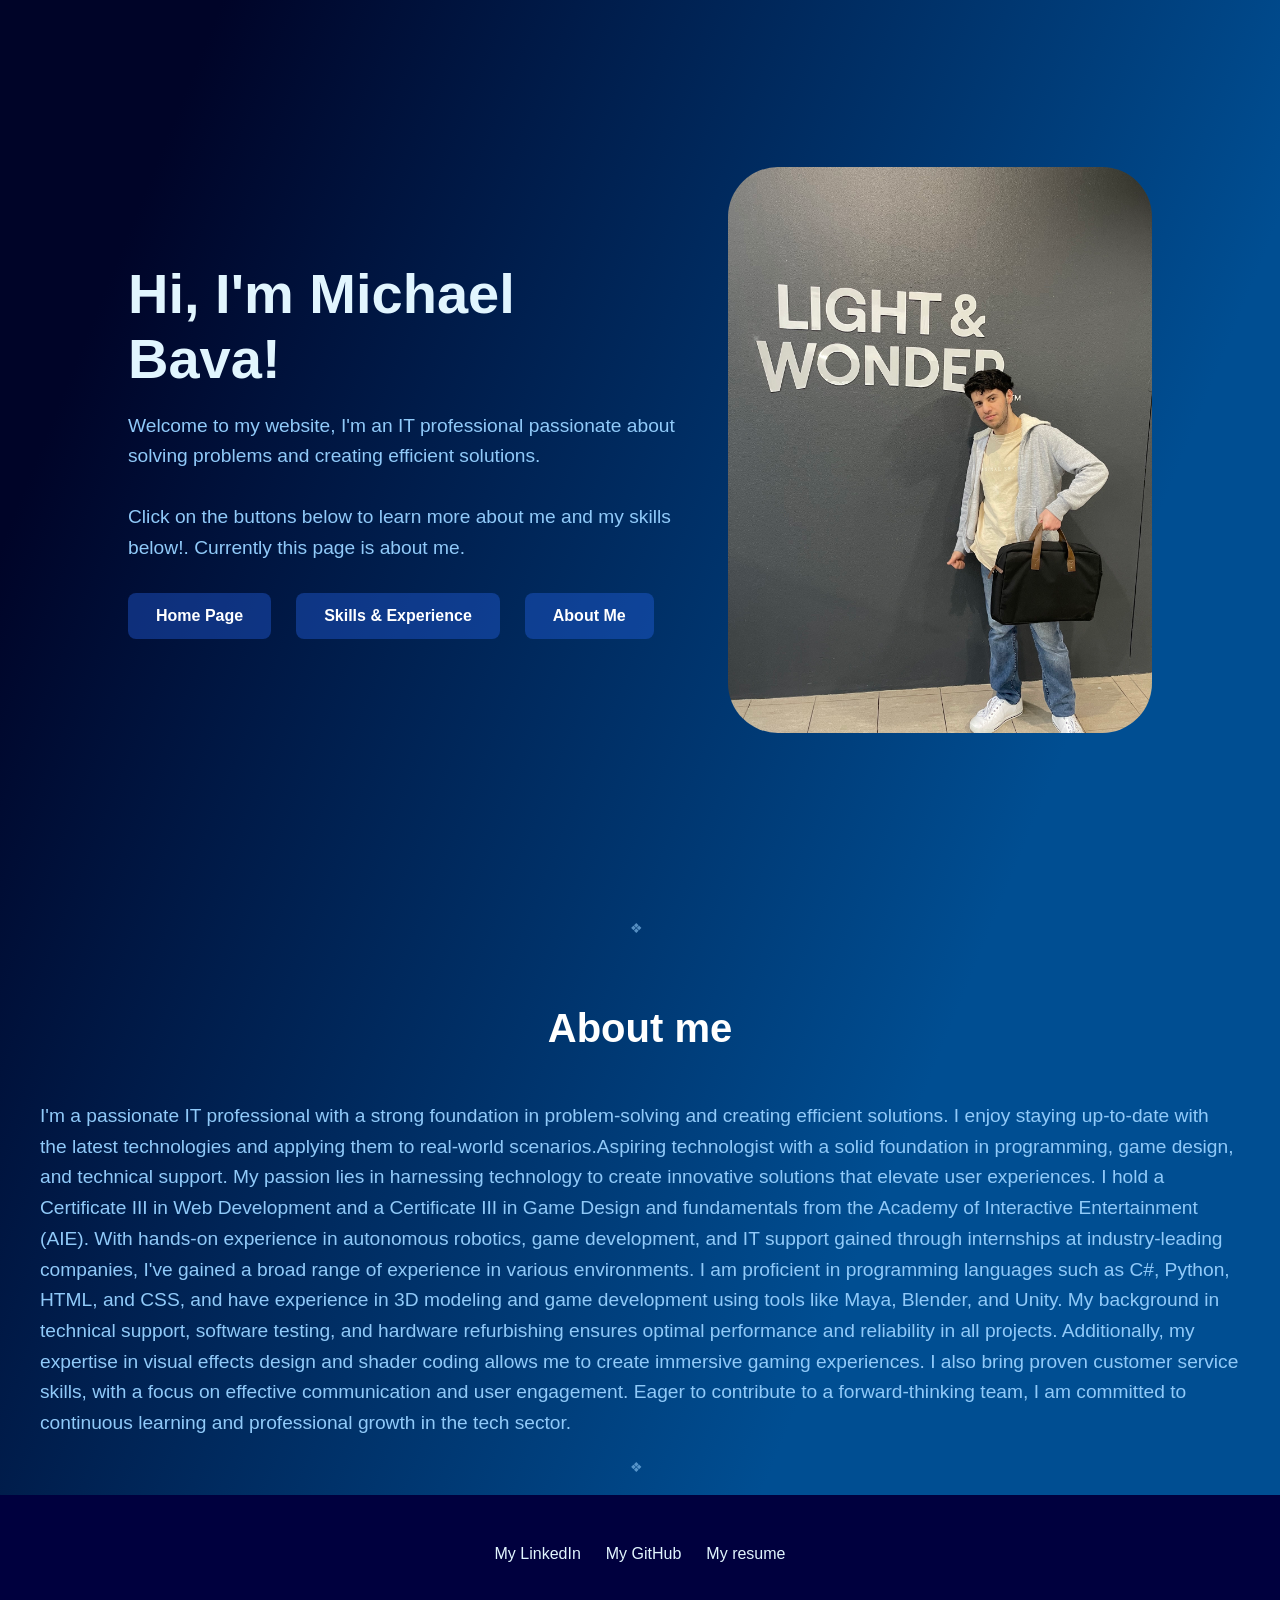
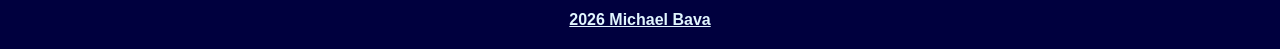
==== AboutMe.html @ 477202c6 "fixed website" ====
<!DOCTYPE html>
<html lang="en">
<head>
    <meta charset="UTF-8">
    <meta name="viewport" content="width=device-width, initial-scale=1.0">
    <title>Michael Bava | IT Specialist</title>
    <link rel="stylesheet" href="styles.css">
    <script src="script.js" defer></script>
</head>
<body>

<main class="main-content">

    <section class="hero">
        <div class="hero-content">
            <h1>Hi, I'm Michael Bava!</h1>
            <p>Welcome to my website, I'm an IT professional passionate about solving problems and creating efficient solutions.</p>
            <p>Click on the buttons below to learn more about me and my skills below!. Currently this page is about me.</p>

            <div class="buttons">
                <a href="index.html" class="btn primary">Home Page</a>
                <a href="Skills&Experience.html" class="btn primary">Skills & Experience</a>
                <a href="AboutMe.html" class="btn primary">About Me</a>
            </div>
        </div>

        <div class="hero-image">
            <img src="images/Me.jpeg" alt="Website Illustration">
        </div>
    </section>

    <div class="divider">❖</div>

    <h1 class="section-title" id="aboutme">About me</h1>
    <div class="section-content">
        <p>I'm a passionate IT professional with a strong foundation in problem-solving and creating efficient solutions. I enjoy staying up-to-date with the latest technologies and applying them to real-world scenarios.Aspiring technologist with a solid foundation in programming, game design, and technical support. My passion lies in harnessing technology to create innovative solutions that elevate user experiences.
  
    I hold a Certificate III in Web Development and a Certificate III in Game Design and fundamentals from the Academy of Interactive Entertainment (AIE).

    With hands-on experience in autonomous robotics, game development, and IT support gained through internships at industry-leading companies, I've gained a broad range of experience in various environments. I am proficient in programming languages such as C#, Python, HTML, and CSS, and have experience in 3D modeling and game development using tools like Maya, Blender, and Unity.

    My background in technical support, software testing, and hardware refurbishing ensures optimal performance and reliability in all projects. Additionally, my expertise in visual effects design and shader coding allows me to create immersive gaming experiences. I also bring proven customer service skills, with a focus on effective communication and user engagement.

    Eager to contribute to a forward-thinking team, I am committed to continuous learning and professional growth in the tech sector.</p>
    </div>

    <div class="divider">❖</div>

    <!-- <h1 class="section-title" id="What">About me</h1>
    <div class="section-content">
        <p></p>
    </div> -->
</main>
</body>
<footer class="footer">
    <div class="footer-links">
        <ul class="footer-links-list">
            <li><a href="https://www.linkedin.com/in/michael-bava-78802a325" target="_blank">My LinkedIn</a></li>
            <li><a href="https://github.com/coder690" target="_blank">My GitHub</a></li>
            <li><a href="resume.pdf" target="_blank">My resume</a></li>
        </ul>
    </div>

    <p style="text-decoration: underline;"><strong>2026 Michael Bava</strong></p>
</footer>
</html>
---- styles.css ----
* {
    margin: 0;
    padding: 0;
    box-sizing: border-box;
    font-family: Arial, sans-serif;
    animation: fadeIn 0.8s ease;
}

@keyframes fadeIn {
    0% {
        opacity: 0;
    }

    100% {
        opacity: 1;
    }
}

:root {
    --text-color-main: #E1F5FE;
    --text-color-secondary: #90CAF9;
    --background-color: linear-gradient(-950deg, darkblue 11.4% , rgba(0, 0, 0, 0.162) 70.2%);

}

.html, body {
    background: linear-gradient(112.1deg, #000428 11.4% , #004e92 70.2%);
}

.hero {
    display: flex;
    align-items: center;
    justify-content: space-between;
    padding: 80px 10%;
    min-height: 100vh;
    gap: 50px;
}

.hero-content {
    max-width: 550px;
}

.hero-content h1 {
    font-size: 3.5rem;
    color: var(--text-color-main);
    margin-bottom: 20px;
}

.hero-content p {
    font-size: 1.2rem;
    color: var(--text-color-secondary);
    margin-bottom: 30px;
    line-height: 1.6;
}

.buttons {
    display: flex;
    gap: 25px;
}

.btn {
    text-decoration: none;
    padding: 14px 28px;
    border-radius: 8px;
    font-weight: bold;
    transition: 0.3s;
}

.primary {
    background: #2564eb61;
    color: white;
}

.primary:hover {
    background: #1d4ed8;
    transition: 0.3s;
    scale: 1.1;
    box-shadow: 0 1px 15px var(--text-color-secondary);
}

.hero-image img {
    width: 100%;
    max-width: 650px;
    height: auto;
    display: block;
    border-radius: 50px;
}

.divider {
    text-align: center;
    padding: 20px 10px;
    color: var(--text-color-secondary);
    font-size: 14px;
    letter-spacing: 0.5em;
    opacity: 0.6;
}

.section-title {
    text-align: center;
    font-size: 2.5rem;
    color: var(--text-color-main);
    margin: 50px 0;
    /* text-decoration: underline; */
}

.section-content {
    max-width: 1200px;
    margin: 0 auto;
    /* text-align: center; */
    font-size: 1.2rem;
    color: var(--text-color-secondary);
    line-height: 1.6;
}

.main-container{
    display: flex;
    flex-direction: row;
    gap: 25px;
    flex-wrap: wrap;
    justify-content: center;
    text-align: center;
}

.gallery-box{
  width: 100%;
  background-color: white;
  padding: 25px;
  border-radius: 12px;
  text-align: center;
  position: relative;
}

.card {
    width: 350px;
    min-height: 350px;
    padding: 25px;
    border: 8px groove var(--text-color-secondary);
    border-radius: 15px;
    
}


/* .card img {
    width: 50%;
    height: auto;
} */

.card-title {
  font-size: 1.5rem;
  color: var(--text-color-main);
  margin-bottom: 15px;
  text-align: center;
  text-decoration: bold;
}

.card-description {
  text-align: center;
  font-size: 1.1rem;
  color: var(--text-color-secondary);
  line-height: 1.6;
}

.image-container{
  position: relative;
}

/* Experience Section */

#experience {
    padding: 100px 10%;
}

.section-title {
    text-align: center;
    color: white;
    font-size: 2.5rem;
    margin-bottom: 50px;
}

.experience-grid {
    display: grid;
    grid-template-columns: repeat(3, 1fr);
    gap: 30px;
    width: 100%;
}

.experience-card {
    background: var(--background-color);
    border: 1px solid #334155;
    border-radius: 18px;
    padding: 30px;
    transition: 0.5s;
}

.experience-card:hover {
    transform: translateY(-8px);
    border-color: #0062ff;
    transition: 0.5s;
    box-shadow: 0 15px 35px var(--text-color-secondary);
}

.card-header {
    display: flex;
    justify-content: space-between;
    align-items: center;
}

.card-header h3 {
    color: white;
    font-size: 1.4rem;
}

.card-header span {
    background: #0051ff;
    color: white;
    padding: 5px 12px;
    border-radius: 20px;
    font-size: 0.8rem;
}

.experience-card h4 {
    color: var(--text-color-secondary);
    margin: 15px 0;
}

.experience-card ul, .experience-card p {
    color: #cbd5e1;
    padding: 10px;
    padding-left: 20px;
    line-height: 1.8;
}

.footer {
    background-color: rgb(0, 0, 62);
    color: var(--text-color-main);
    text-align: center;
    padding: 20px 0;
}

.footer-links {
    display: flex;
    justify-content: center;
    margin-bottom: 18px;
    text-decoration: none;
}

.footer-links-list, a {
    display: flex;
    gap: 5px;
    list-style: none;
    padding: 15px 10px;
    text-decoration: none;
    color: var(--text-color-main);
}

.footer-links a:hover {
    color: var(--text-color-secondary);
    text-decoration: underline;
    text-decoration: bolder;
    scale: 1.2;
    transition: 0.3s;
}

/* Compatibility */
@media (max-width: 1000px) {
    .experience-grid {
        grid-template-columns: repeat(2, 1fr);
    }
}

@media (max-width: 700px) {
    .experience-grid {
        grid-template-columns: 1fr;
    }
    .section-content{
        text-align: center;
        scale: 0.9;
    }
}

@media (max-width: 768px) {
    .hero {
        flex-direction: column;
        justify-content: center;
        text-align: center;
    }

    .hero-content {
        max-width: 100%;
    }

    .hero-image {
        width: 100%;
        display: flex;
        justify-content: center;
    }

    .hero-image img {
        width: 100%;
        max-width: 400px;
        height: auto;
    }

    .buttons {
        justify-content: center;
        flex-wrap: wrap;
    }
}

/* Phones */
@media (max-width: 480px) {
    .hero-image img {
        width: 300px;
        border-radius: 20px;
    }
}
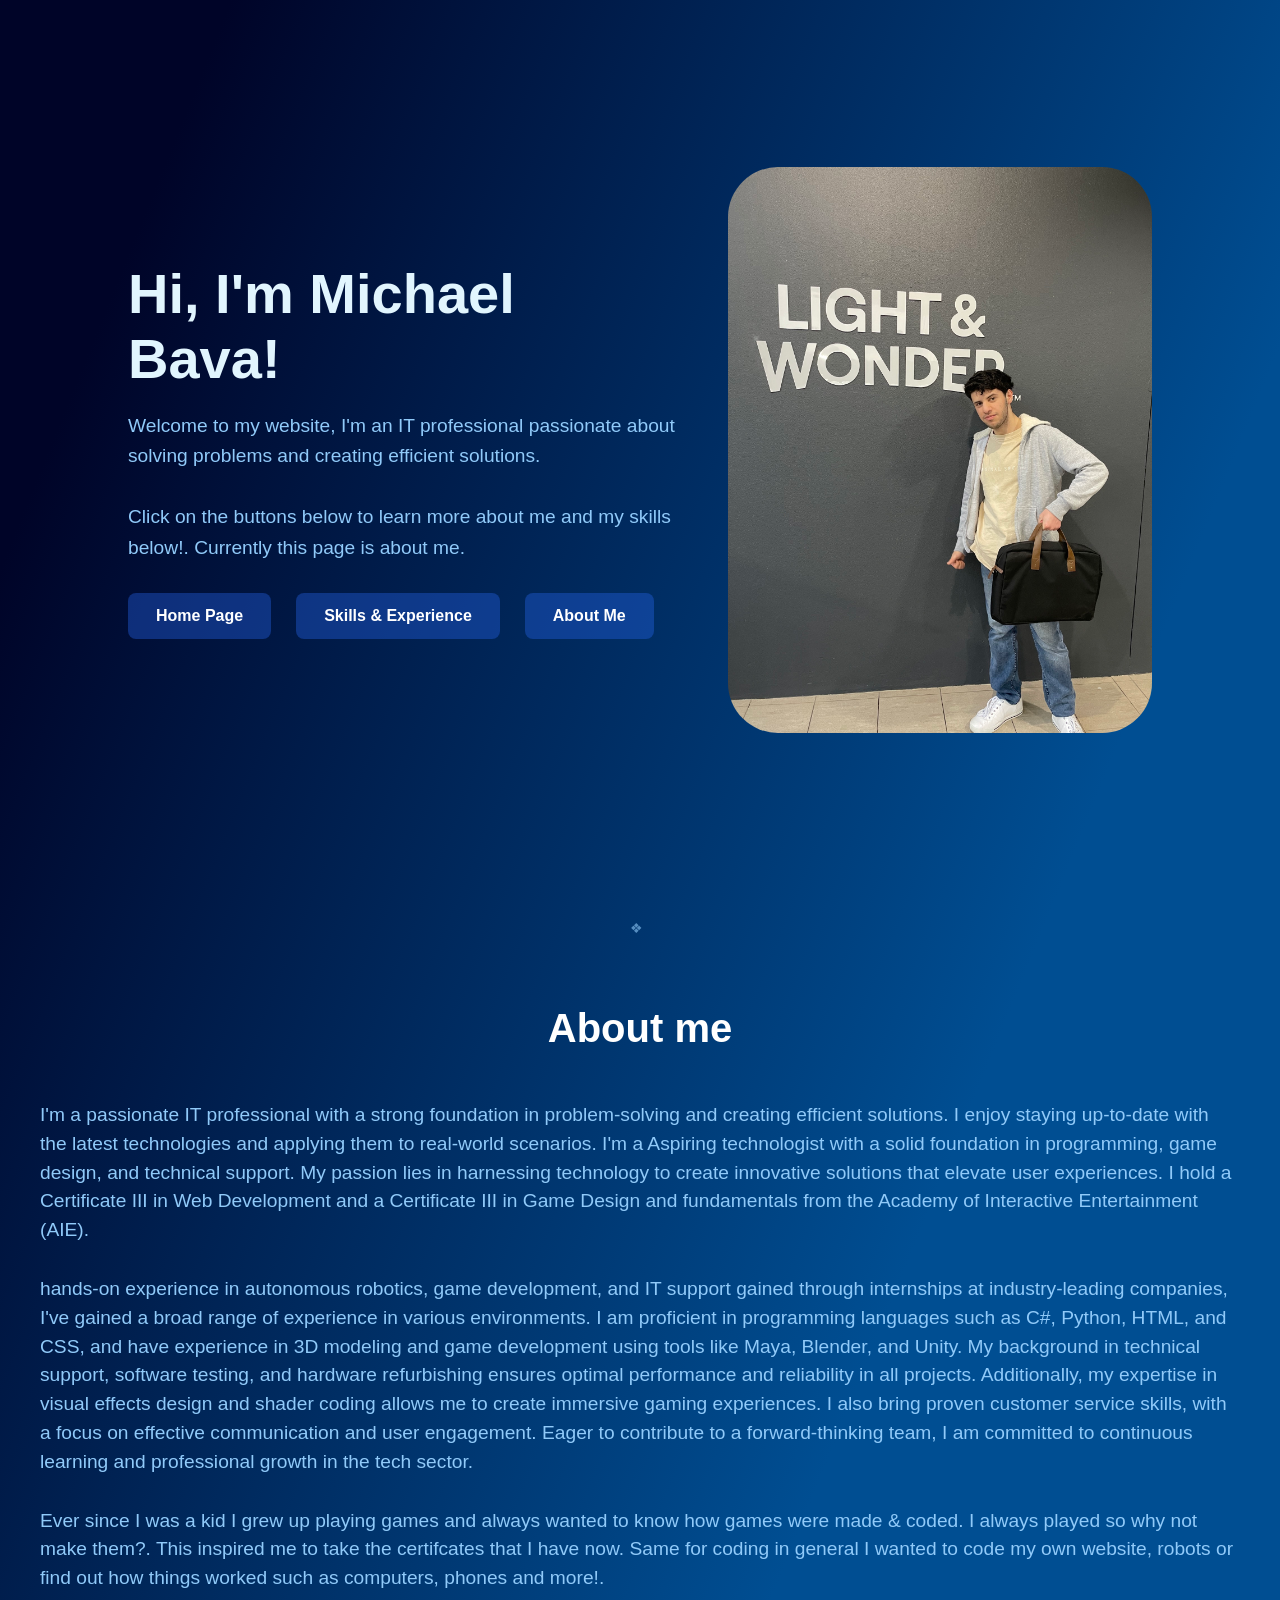
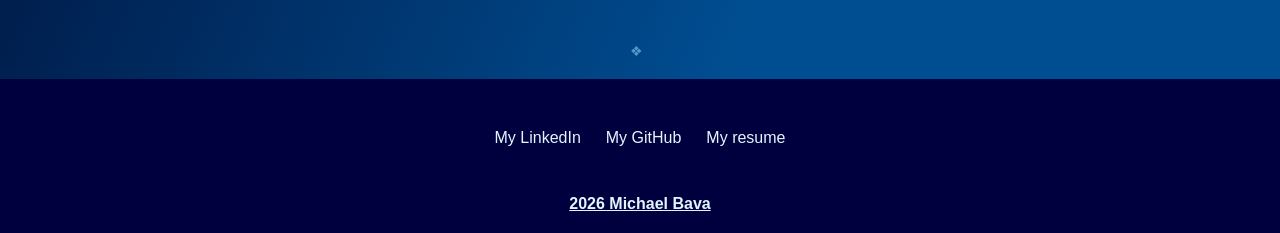
==== commit 956bb9d2: "Updated website - added new stuff in about me - Added what im doing in skills - new styles" ====
--- a/AboutMe.html
+++ b/AboutMe.html
@@ -5,6 +5,7 @@
     <meta name="viewport" content="width=device-width, initial-scale=1.0">
     <title>Michael Bava | IT Specialist</title>
     <link rel="stylesheet" href="styles.css">
+    <link rel="icon" type="image/x-icon" href="images/favicon.ico">
     <script src="script.js" defer></script>
 </head>
 <body>
@@ -33,15 +34,14 @@
 
     <h1 class="section-title" id="aboutme">About me</h1>
     <div class="section-content">
-        <p>I'm a passionate IT professional with a strong foundation in problem-solving and creating efficient solutions. I enjoy staying up-to-date with the latest technologies and applying them to real-world scenarios.Aspiring technologist with a solid foundation in programming, game design, and technical support. My passion lies in harnessing technology to create innovative solutions that elevate user experiences.
-  
-    I hold a Certificate III in Web Development and a Certificate III in Game Design and fundamentals from the Academy of Interactive Entertainment (AIE).
+        <p style="margin-bottom: 30px;">I'm a passionate IT professional with a strong foundation in problem-solving and creating efficient solutions. I enjoy staying up-to-date with the latest technologies and applying them to real-world scenarios. I'm a Aspiring technologist with a solid foundation in programming, game design, and technical support. My passion lies in harnessing technology to create innovative solutions that elevate user experiences.
+        I hold a Certificate III in Web Development and a Certificate III in Game Design and fundamentals from the Academy of Interactive Entertainment (AIE).</p>
+        
+        
+        <p style="margin-bottom: 30px;">hands-on experience in autonomous robotics, game development, and IT support gained through internships at industry-leading companies, I've gained a broad range of experience in various environments. I am proficient in programming languages such as C#, Python, HTML, and CSS, and have experience in 3D modeling and game development using tools like Maya, Blender, and Unity. My background in technical support, software testing, and hardware refurbishing ensures optimal performance and reliability in all projects. Additionally, my expertise in visual effects design and shader coding allows me to create immersive gaming experiences. I also bring proven customer service skills, with a focus on effective communication and user engagement. Eager to contribute to a forward-thinking team, 
+            I am committed to continuous learning and professional growth in the tech sector.</p> 
 
-    With hands-on experience in autonomous robotics, game development, and IT support gained through internships at industry-leading companies, I've gained a broad range of experience in various environments. I am proficient in programming languages such as C#, Python, HTML, and CSS, and have experience in 3D modeling and game development using tools like Maya, Blender, and Unity.
-
-    My background in technical support, software testing, and hardware refurbishing ensures optimal performance and reliability in all projects. Additionally, my expertise in visual effects design and shader coding allows me to create immersive gaming experiences. I also bring proven customer service skills, with a focus on effective communication and user engagement.
-
-    Eager to contribute to a forward-thinking team, I am committed to continuous learning and professional growth in the tech sector.</p>
+        <p style="margin-bottom: 30px;">Ever since I was a kid I grew up playing games and always wanted to know how games were made & coded. I always played so why not make them?. This inspired me to take the certifcates that I have now. Same for coding in general I wanted to code my own website, robots or find out how things worked such as computers, phones and more!.</p>
     </div>
 
     <div class="divider">❖</div>
--- a/styles.css
+++ b/styles.css
@@ -109,7 +109,7 @@
     /* text-align: center; */
     font-size: 1.2rem;
     color: var(--text-color-secondary);
-    line-height: 1.6;
+    line-height: 1.8rem;
 }
 
 .main-container{
@@ -261,6 +261,14 @@
     transition: 0.3s;
 }
 
+.currentWork{
+    color: var(--text-color-secondary);
+    text-align: center;
+    padding: 35px 0px;
+    border-radius: 50px;
+    font-size: larger;
+}
+
 /* Compatibility */
 @media (max-width: 1000px) {
     .experience-grid {
